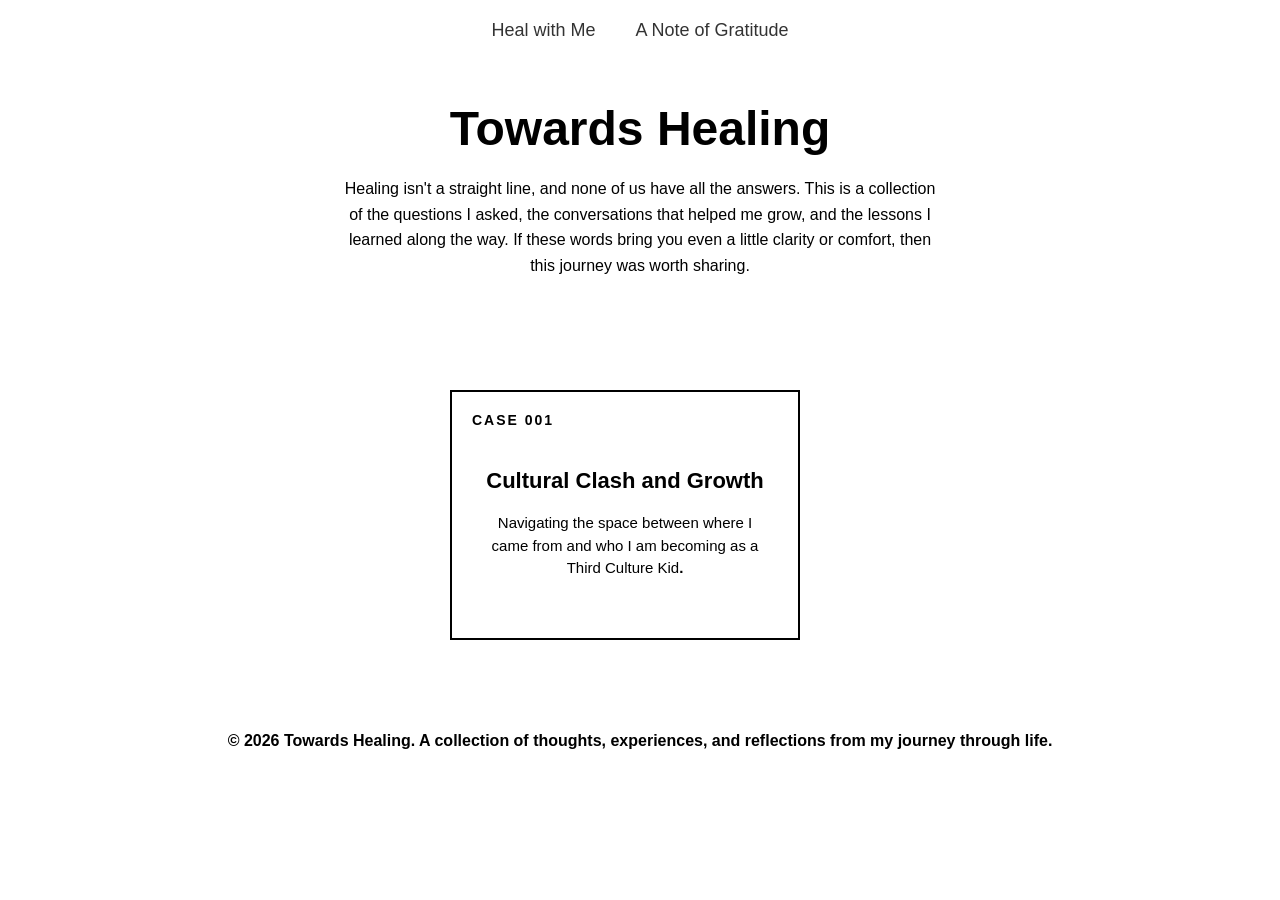
==== index.html @ b93e929c "initisl commit pt.2" ====
<!DOCTYPE html>
<html lang="en">

<head>
    <meta charset="UTF-8">
    <meta name="viewport" content="width=device-width, initial-scale=1.0">

    <title>Towards Healing</title>

    <link rel="stylesheet" href="main.css">
    <nav class="navbar">

        <a href="index.html">Heal with Me</a>

        <a href="credits.html">A Note of Gratitude</a>

    </nav>
</head>

<body>

    <header>

        <h1>Towards Healing</h1>
        <!-- rewrite -->
        <!--<p>
            A collection of questions, conversations, and reflections
            from my healing journey. Shared in the hope that someone
            else may find comfort, clarity, or understanding.
        </p>-->

        <p>
            Healing isn't a straight line, and none of us have all the answers.
            This is a collection of the questions I asked, the conversations that helped me grow, and the lessons I
            learned along the way.
            If these words bring you even a little clarity or comfort, then this journey was worth sharing.
        </p>

        <!-- <b>Note*</b>
        <p>
            Most of the reflections on this site come from conversations between me and ChatGPT, paired with my own
            experiences and thoughts.
            They aren't a substitute for professional mental health care, but they may offer comfort, perspective, or a
            starting point for your own healing journey.
        </p>-->
    </header>




    <main>

        <section class="case-container">


            <!-- Case Card 001 
            <a href="https://chatgpt.com/share/6a5537bc-ff38-83ea-85e6-6dc0f1cf9185" target="_blank" class="card-link">
                <article class="healing-card">

                    <div class="case-number">
                        CASE 001
                    </div>

                    <h2>
                        Why do I keep attracting emotionally unavailable people?
                    </h2>

                    <p>
                        A conversation exploring attachment, patterns,
                        and the lessons behind the people we meet.
                    </p>

                </article>
            </a>-->


            <!-- Case Card 002
            <a href="" target="_blank" class="card-link">
            <article class="healing-card">

                <div class="case-number">
                    CASE 002
                </div>

                <h2>
                    Why am I afraid of rejection from people I truly like?
                </h2>

                <p>
                    Exploring fear, vulnerability, and understanding yourself.
                </p>

            </article>
            </a> -->


            <!-- Case Card 002 -->
            <a href="https://chatgpt.com/share/6a559be9-2f54-83ea-b886-7c63082d110d" target="_blank" class="card-link">
                <article class="healing-card">

                    <div class="case-number">
                        CASE 001
                    </div>

                    <h2>
                        Cultural Clash and Growth
                    </h2>

                    <p>
                        Navigating the space between where I came from and who I am becoming as a </b>Third Culture
                        Kid<b>.
                    </p>

                </article>
            </a>

        </section>

    </main>


    <footer>

        <p>
            © 2026 Towards Healing. A collection of thoughts, experiences, and reflections from my journey through life.
        </p>

    </footer>


</body>

</html>
---- main.css ----
/* Reset */
* {
    margin: 0;
    padding: 0;
    box-sizing: border-box;
}


/* Page */
body {
    background-color: white;
    font-family: Arial, Helvetica, sans-serif;
    color: black;
}


/* Header */
header {
    text-align: center;
    padding: 40px 20px;
}


header h1 {
    font-size: 48px;
    margin-bottom: 20px;
}


header p {
    max-width: 600px;
    margin: auto;
    line-height: 1.6;
}

/*Footer*/
footer {
    text-align: center;
    padding: 20px;
}


/* Card Container */
.case-container {
    display: flex;
    justify-content: center;
    flex-wrap: wrap;
    gap: 30px;
    padding: 40px;
}


/* Remove link styling */
.card-link {
    text-decoration: none;
    color: black;
}


/* Card */
.healing-card {

    width: 350px;
    height: 250px;

    border: 2px solid black;
    background-color: white;

    position: relative;

    display: flex;
    flex-direction: column;
    justify-content: center;
    align-items: center;

    padding: 30px;

    cursor: pointer;

    transition: 0.3s ease;
}

.healing-card h2 {
    text-align: center;
    font-size: 22px;
    line-height: 1.4;
    margin-bottom: 15px;
}


.healing-card p {
    text-align: center;
    font-size: 15px;
    line-height: 1.5;
}


/* Case Number */
.case-number {

    position: absolute;

    top: 20px;
    left: 20px;

    font-size: 14px;
    font-weight: bold;
    letter-spacing: 2px;
}


/* Question Title */
.healing-card h2 {

    text-align: center;

    font-size: 22px;

    line-height: 1.4;
}


/* Hover Effect */
.healing-card:hover {

    transform: translateY(-5px);

    box-shadow: 8px 8px 0px black;
}

/* A Note of Gratitude  */
/*.button {
    display: inline-block;
    padding: 12px 25px;
    margin-top: 20px;

    text-decoration: none;
    color: white;
    background-color: #333;

    border-radius: 8px;

    transition: 0.3s;
}

.button:hover {
    background-color: #555;
}*/

.navbar {
    display: flex;
    justify-content: center;
    align-items: center;

    gap: 40px;

    padding: 20px;
}

.navbar a {
    text-decoration: none;
    color: #333;

    font-size: 18px;
    font-weight: 500;
}

.navbar a:hover {
    opacity: 0.7;
}

/*CREDITS*/

section h2 {
    margin-top: 15px;
    margin-bottom: 15px;
}

section {
    margin-left: 4em;
    margin-right: 4em;
    margin-top: 2em;
    margin-bottom: 2em;
}

/* ==========================
   TABLET (iPad)
   ========================== */
@media (max-width: 1024px) {

    header {
        padding: 35px 20px;
    }

    header h1 {
        font-size: 40px;
    }

    header p {
        max-width: 90%;
        font-size: 17px;
    }

    .navbar {
        gap: 25px;
        flex-wrap: wrap;
    }

    .navbar a {
        font-size: 17px;
    }

    .case-container {
        padding: 30px;
        gap: 25px;
    }

    .healing-card {
        width: 320px;
        height: 230px;
        padding: 25px;
    }

    .healing-card h2 {
        font-size: 20px;
    }

    .healing-card p {
        font-size: 14px;
    }

    section {
        margin: 2em;
    }

}


/* ==========================
   PHONE
   ========================== */
@media (max-width: 768px) {

    header {
        padding: 30px 20px;
    }

    header h1 {
        font-size: 34px;
    }

    header p {
        font-size: 16px;
        max-width: 100%;
    }

    .navbar {
        flex-direction: column;
        gap: 15px;
    }

    .navbar a {
        font-size: 16px;
    }

    .case-container {
        padding: 20px;
        gap: 20px;
    }

    .healing-card {
        width: 100%;
        max-width: 400px;
        height: auto;
        min-height: 220px;
        padding: 30px 20px;
    }

    .case-number {
        top: 15px;
        left: 15px;
        font-size: 13px;
    }

    .healing-card h2 {
        font-size: 22px;
    }

    .healing-card p {
        font-size: 15px;
    }

    section {
        margin: 1.5em;
    }

}


/* ==========================
   SMALL PHONES
   ========================== */
@media (max-width: 480px) {

    header h1 {
        font-size: 28px;
    }

    header p {
        font-size: 15px;
        line-height: 1.6;
    }

    .healing-card {
        padding: 25px 18px;
    }

    .healing-card h2 {
        font-size: 20px;
    }

    .healing-card p {
        font-size: 14px;
    }

    .case-number {
        font-size: 12px;
    }

    footer {
        font-size: 14px;
        padding: 15px;
    }

}
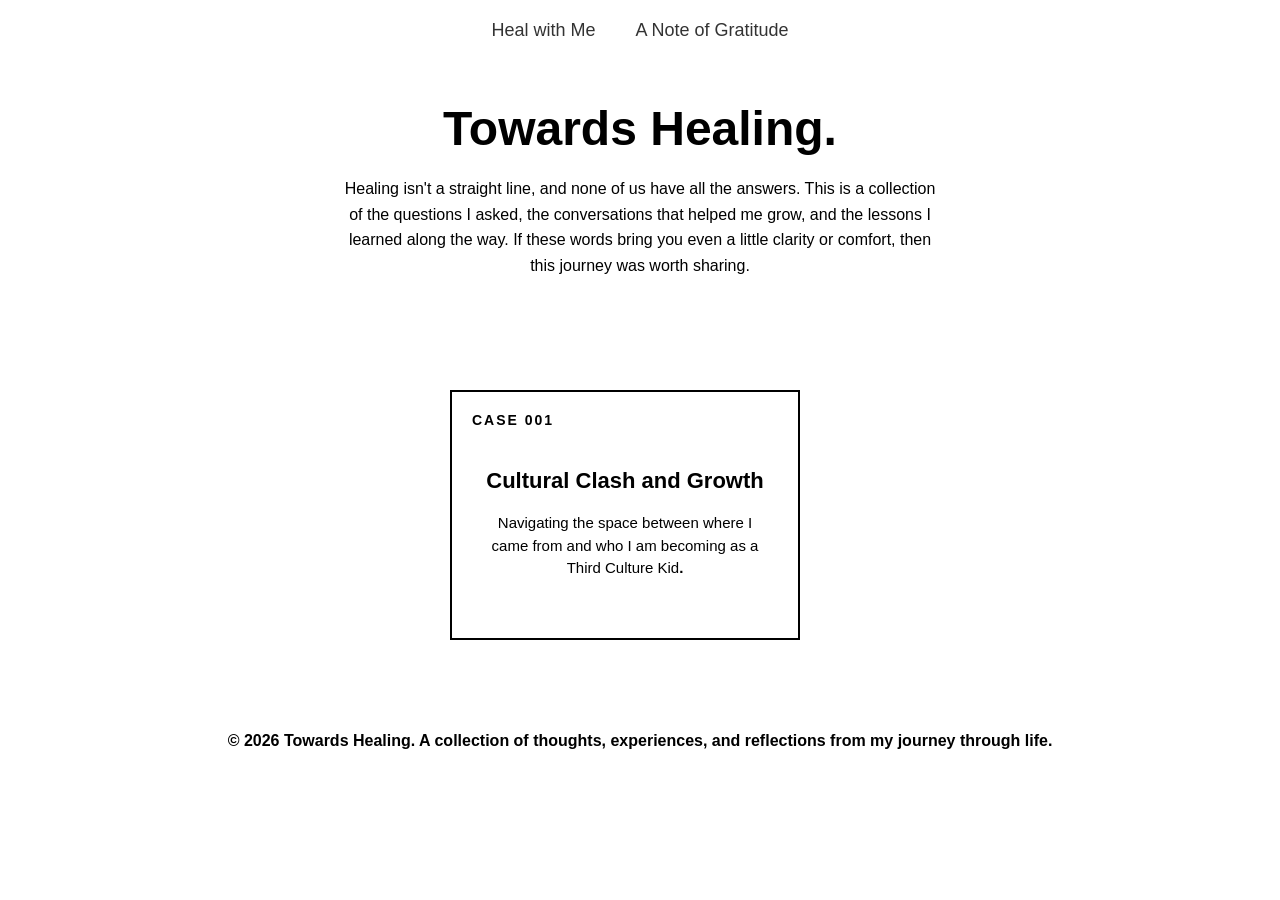
==== commit 605b4b75: "Trigger GitHub Pages deployment" ====
--- a/index.html
+++ b/index.html
@@ -21,7 +21,7 @@
 
     <header>
 
-        <h1>Towards Healing</h1>
+        <h1>Towards Healing.</h1>
         <!-- rewrite -->
         <!--<p>
             A collection of questions, conversations, and reflections
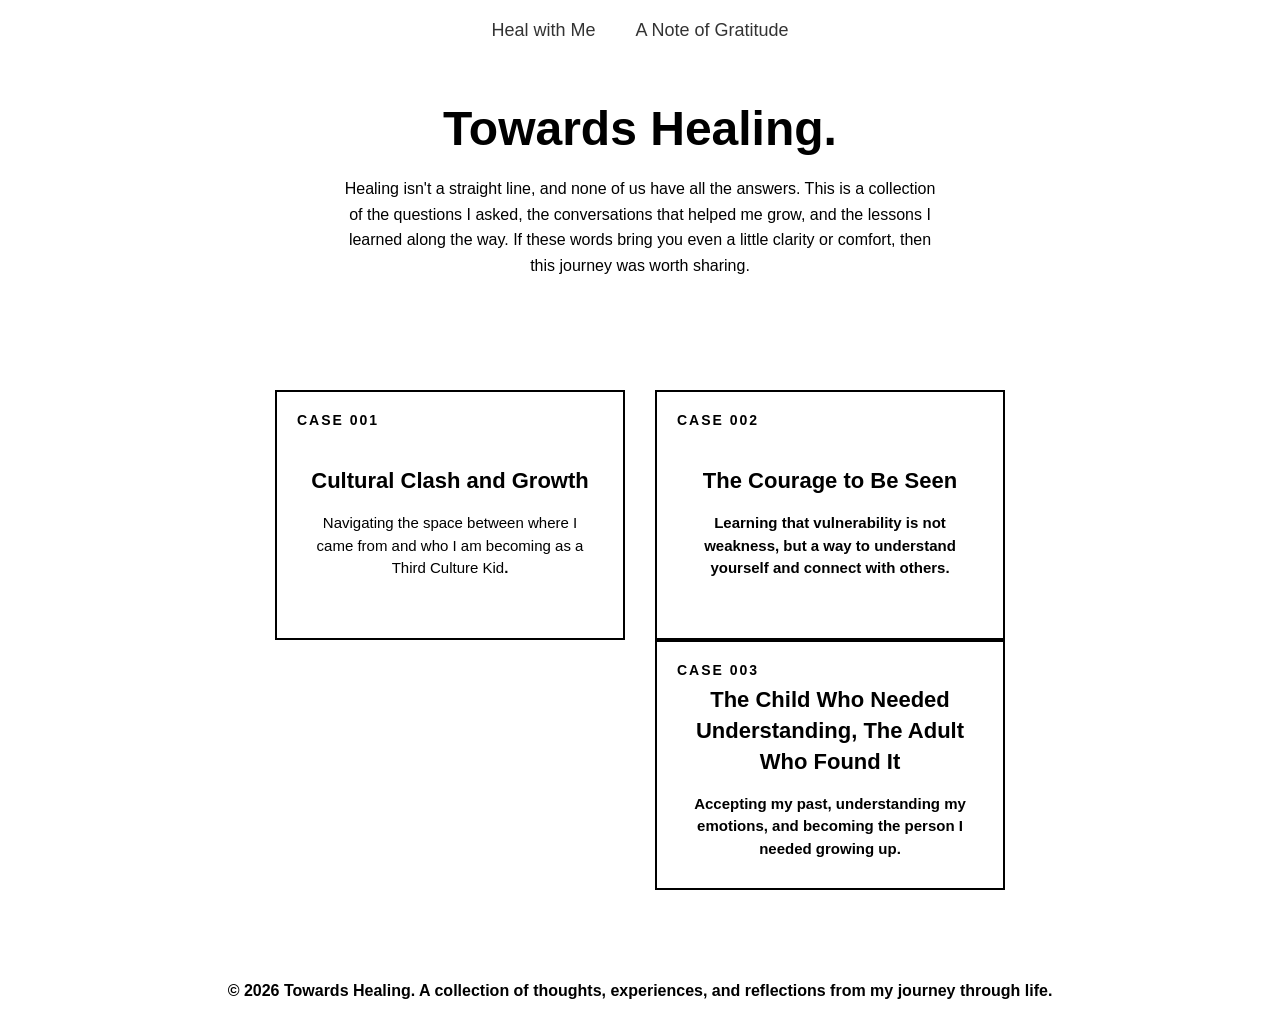
==== commit 12af5bb5: "Initial Commit for Case 003" ====
--- a/index.html
+++ b/index.html
@@ -94,7 +94,7 @@
             </a> -->
 
 
-            <!-- Case Card 002 -->
+            <!-- Case Card 001 -->
             <a href="https://chatgpt.com/share/6a559be9-2f54-83ea-b886-7c63082d110d" target="_blank" class="card-link">
                 <article class="healing-card">
 
@@ -109,6 +109,44 @@
                     <p>
                         Navigating the space between where I came from and who I am becoming as a </b>Third Culture
                         Kid<b>.
+                    </p>
+
+                </article>
+            </a>
+
+            <!-- Case Card 002 -->
+            <a href="https://acrobat.adobe.com/id/urn:aaid:sc:AP:cde0080b-f6a3-4206-bed8-148f120e9d5e" target="_blank" class="card-link">
+                <article class="healing-card">
+
+                    <div class="case-number">
+                        CASE 002
+                    </div>
+
+                    <h2>
+                        The Courage to Be Seen
+                    </h2>
+
+                    <p>
+                        Learning that vulnerability is not weakness, but a way to understand yourself and connect with others.
+                    </p>
+
+                </article>
+            </a>
+
+            <!-- Case Card 003 -->
+            <a href="https://chatgpt.com/share/6a604d4c-1af0-83ea-96d1-78b97a23e4a3" target="_blank" class="card-link">
+                <article class="healing-card">
+
+                    <div class="case-number">
+                        CASE 003
+                    </div>
+
+                    <h2>
+                        The Child Who Needed Understanding, The Adult Who Found It
+                    </h2>
+
+                    <p>
+                        Accepting my past, understanding my emotions, and becoming the person I needed growing up.
                     </p>
 
                 </article>
